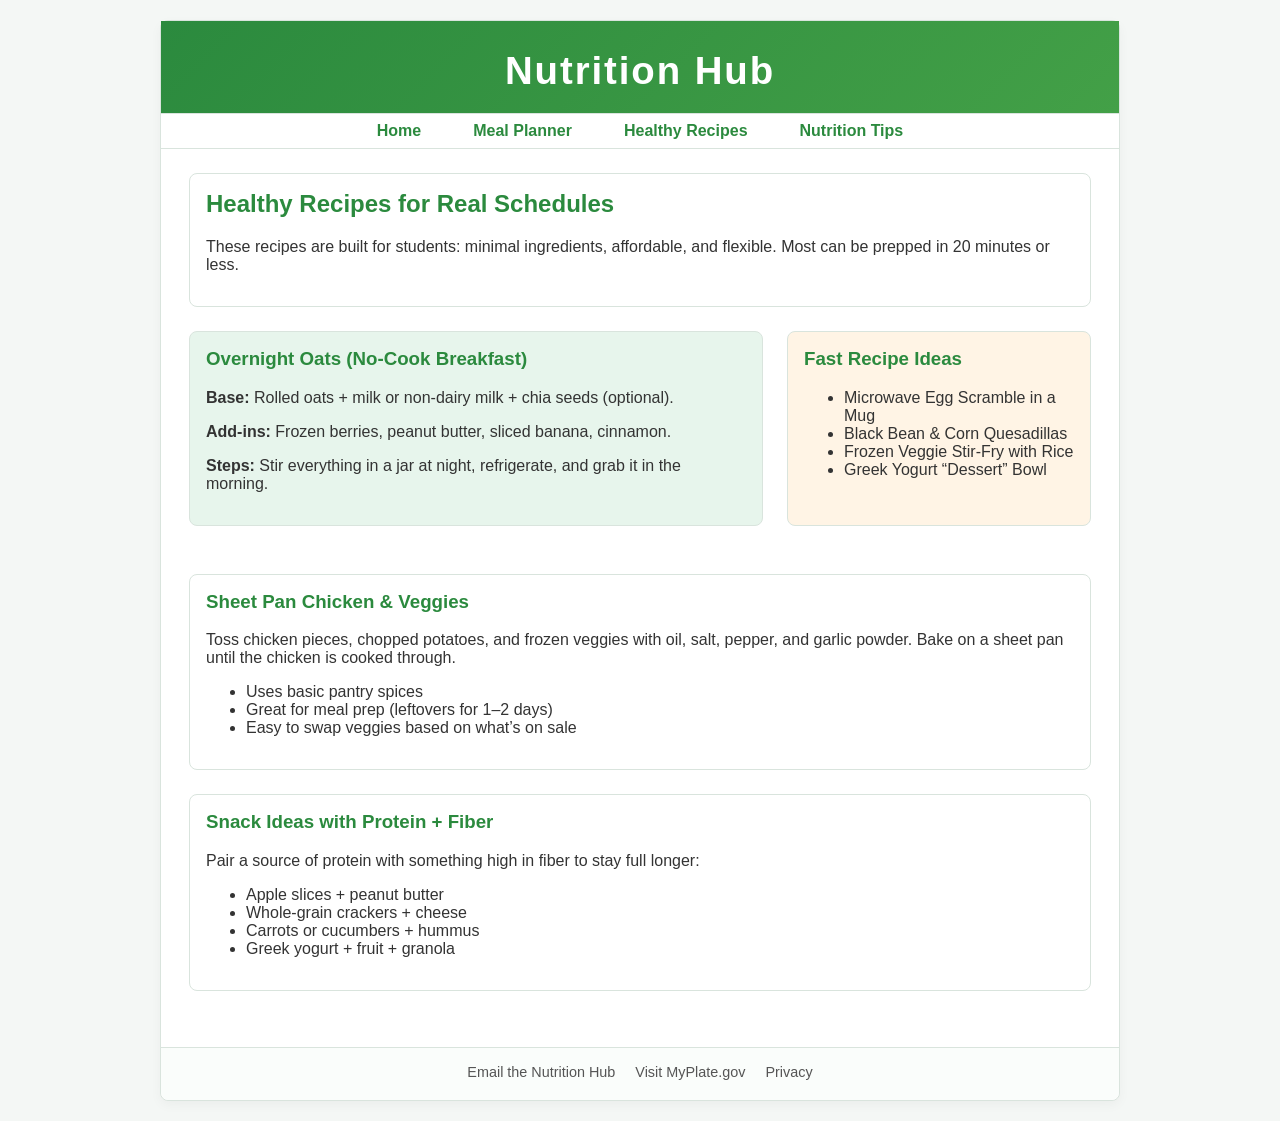
==== healthy-recipes.html @ 1329312f "Add files via upload" ====
<!DOCTYPE html>
<html lang="en">
<head>
    <meta charset="UTF-8">
    <title>Nutrition Hub | Healthy Recipes</title>
    <meta name="viewport" content="width=device-width, initial-scale=1.0">
    <meta name="description" content="Easy, realistic recipes for busy students using affordable ingredients.">
    <link rel="stylesheet" href="styles.css">
</head>
<body>
    <div class="wrapper">

        <header>
            <h1>Nutrition Hub</h1>
        </header>

        <nav>
            <ul>
                <li><a href="index.html">Home</a></li>
                <li><a href="meal-planner.html">Meal Planner</a></li>
                <li><a href="healthy-recipes.html">Healthy Recipes</a></li>
                <li><a href="#">Nutrition Tips</a></li>
            </ul>
        </nav>

        <main>
            <section class="box">
                <h2>Healthy Recipes for Real Schedules</h2>
                <p>
                    These recipes are built for students: minimal ingredients, affordable, and flexible.
                    Most can be prepped in 20 minutes or less.
                </p>
            </section>

            <section class="feature-row">
                <article class="box featured">
                    <h3>Overnight Oats (No-Cook Breakfast)</h3>
                    <p><strong>Base:</strong> Rolled oats + milk or non-dairy milk + chia seeds (optional).</p>
                    <p><strong>Add-ins:</strong> Frozen berries, peanut butter, sliced banana, cinnamon.</p>
                    <p><strong>Steps:</strong> Stir everything in a jar at night, refrigerate, and grab it in the morning.</p>
                </article>

                <aside class="box small-recipes">
                    <h3>Fast Recipe Ideas</h3>
                    <ul>
                        <li>Microwave Egg Scramble in a Mug</li>
                        <li>Black Bean &amp; Corn Quesadillas</li>
                        <li>Frozen Veggie Stir-Fry with Rice</li>
                        <li>Greek Yogurt “Dessert” Bowl</li>
                    </ul>
                </aside>
            </section>

            <section class="box">
                <h3>Sheet Pan Chicken &amp; Veggies</h3>
                <p>
                    Toss chicken pieces, chopped potatoes, and frozen veggies with oil, salt, pepper,
                    and garlic powder. Bake on a sheet pan until the chicken is cooked through.
                </p>
                <ul>
                    <li>Uses basic pantry spices</li>
                    <li>Great for meal prep (leftovers for 1–2 days)</li>
                    <li>Easy to swap veggies based on what’s on sale</li>
                </ul>
            </section>

            <section class="box">
                <h3>Snack Ideas with Protein + Fiber</h3>
                <p>Pair a source of protein with something high in fiber to stay full longer:</p>
                <ul>
                    <li>Apple slices + peanut butter</li>
                    <li>Whole-grain crackers + cheese</li>
                    <li>Carrots or cucumbers + hummus</li>
                    <li>Greek yogurt + fruit + granola</li>
                </ul>
            </section>


        </main>

        <footer>
            <a href="mailto:youremail@example.com">Email the Nutrition Hub</a>
            <a href="https://www.myplate.gov" target="_blank" rel="noopener">Visit MyPlate.gov</a>
            <a href="#">Privacy</a>
        </footer>

    </div>
</body>
</html>
---- styles.css ----
* {
    box-sizing: border-box;
}

body {
    font-family: Arial, Helvetica, sans-serif;
    margin: 0;
    background: #f3f3f3;
    color: #333;
}

.wrapper {
    max-width: 960px;
    margin: 0 auto;
    background: #ffffff;
    border: 1px solid #ccc;
}

header {
    text-align: center;
    padding: 1.5rem 1rem;
    border-bottom: 1px solid #ccc;
}

header h1 {
    margin: 0;
    font-size: 2.5rem;
}

nav {
    border-bottom: 1px solid #ccc;
}

nav ul {
    list-style: none;
    margin: 0;
    padding: 0.5rem 1rem;
    display: flex;
    justify-content: center;
    gap: 2rem;
}

nav a {
    text-decoration: none;
    color: #333;
    font-weight: bold;
}

main {
    padding: 1.5rem;
}

.banner img {
    width: 100%;
    height: 250px;
    object-fit: cover;
    border: 1px solid #bbb;
    margin-bottom: 1.5rem;
}

.feature-row {
    display: flex;
    flex-wrap: wrap;
    gap: 1.5rem;
    margin-bottom: 1.5rem;
}

.box {
    border: 1px solid #bbb;
    padding: 1rem;
    margin-bottom: 1.5rem;
}

.featured {
    flex: 2;
}

.small-recipes {
    flex: 1;
}

.featured-img {
    width: 100%;
    height: auto;
    margin-bottom: 1rem;
    border: 1px solid #bbb;
}

footer {
    border-top: 1px solid #ccc;
    text-align: center;
    padding: 1rem;
    display: flex;
    justify-content: center;
    gap: 1.5rem;
}

footer a {
    text-decoration: none;
    color: #333;
    font-size: 0.9rem;
}

@media (max-width: 600px) {

    nav ul {
        flex-direction: column;
        align-items: center;
        gap: 0.5rem;
    }

    .feature-row {
        flex-direction: column;
    }
}
.banner img {
    width: 100%;
    height: 250px;
    object-fit: cover;
    border-radius: 6px;
}

.featured img {
    width: 100%;
    height: auto;
    border-radius: 6px;
}
.table-wrapper {
    overflow-x: auto;
    margin-bottom: 1.5rem;
}

table {
    width: 100%;
    border-collapse: collapse;
    margin-top: 0.5rem;
    margin-bottom: 0.5rem;
}

th,
td {
    border: 1px solid #bbb;
    padding: 0.5rem;
    text-align: left;
    vertical-align: top;
}

th {
    background: #f5f5f5;
    font-weight: bold;
}

form {
    display: grid;
    gap: 0.75rem;
    max-width: 480px;
}

label {
    font-weight: bold;
    font-size: 0.95rem;
}

input,
select,
textarea {
    padding: 0.5rem;
    border: 1px solid #bbb;
    border-radius: 4px;
    font: inherit;
}

button[type="submit"] {
    padding: 0.6rem 1rem;
    border: none;
    border-radius: 4px;
    font: inherit;
    cursor: pointer;
    background: #333;
    color: #fff;
}

button[type="submit"]:hover {
    opacity: 0.9;
}

.note {
    font-size: 0.9rem;
    color: #555;
}

:root {
    --primary: #2b8a3e;      
    --primary-light: #e7f5ec;   
    --accent: #ffb676;          
    --accent-light: #fff4e5;     
    --text-main: #333333;
    --border-soft: #d9e4dd;
    --bg-page: #f4f7f5;
}


body {
    font-family: Arial, Helvetica, sans-serif;
    margin: 0;
    background: var(--bg-page);
    color: var(--text-main);
}

.wrapper {
    max-width: 960px;
    margin: 1.25rem auto;
    background: #ffffff;
    border: 1px solid var(--border-soft);
    box-shadow: 0 4px 12px rgba(0, 0, 0, 0.04);
    border-radius: 8px;
}


header {
    text-align: center;
    padding: 1.75rem 1rem 1.25rem;
    border-bottom: 1px solid var(--border-soft);
    background: linear-gradient(135deg, var(--primary), #43a047);
    color: #ffffff;
}

header h1 {
    margin: 0;
    font-size: 2.4rem;
    letter-spacing: 0.05em;
}


nav {
    border-bottom: 1px solid var(--border-soft);
    background: #ffffff;
}

nav ul {
    list-style: none;
    margin: 0;
    padding: 0.5rem 1rem;
    display: flex;
    justify-content: center;
    gap: 1.75rem;
    flex-wrap: wrap;
}

nav a {
    text-decoration: none;
    color: var(--primary);
    font-weight: bold;
    padding: 0.35rem 0.75rem;
    border-radius: 999px;
    transition: background-color 0.2s ease, color 0.2s ease, transform 0.1s ease;
}

nav a:hover {
    background: var(--primary-light);
    color: #134b25;
    transform: translateY(-1px);
}


main {
    padding: 1.5rem 1.75rem 2rem;
}


.banner img {
    width: 100%;
    height: 250px;
    object-fit: cover;
    border-radius: 10px;
    border: 1px solid var(--border-soft);
    margin-bottom: 1.5rem;
}

.box {
    border: 1px solid var(--border-soft);
    padding: 1rem;
    margin-bottom: 1.5rem;
    border-radius: 8px;
    background: #ffffff;
}

.featured {
    flex: 2;
    background: var(--primary-light);
}

.small-recipes {
    flex: 1;
    background: var(--accent-light);
}

.featured-img {
    width: 100%;
    height: auto;
    margin-bottom: 1rem;
    border-radius: 8px;
    border: 1px solid var(--border-soft);
}


h2, h3 {
    color: var(--primary);
    margin-top: 0;
}

h4 {
    color: #555;
}


th,
td {
    border: 1px solid var(--border-soft);
    padding: 0.5rem;
    text-align: left;
    vertical-align: top;
}

th {
    background: var(--primary-light);
    font-weight: bold;
}


input,
select,
textarea {
    padding: 0.5rem;
    border: 1px solid var(--border-soft);
    border-radius: 4px;
    font: inherit;
    background-color: #ffffff;
}

button[type="submit"] {
    padding: 0.6rem 1.1rem;
    border: none;
    border-radius: 999px;
    font: inherit;
    cursor: pointer;
    background: var(--accent);
    color: #3b2a18;
    font-weight: bold;
    align-self: flex-start;
    box-shadow: 0 2px 6px rgba(0, 0, 0, 0.12);
    transition: transform 0.1s ease, box-shadow 0.1s ease, opacity 0.15s ease;
}

button[type="submit"]:hover {
    opacity: 0.95;
    transform: translateY(-1px);
    box-shadow: 0 3px 10px rgba(0, 0, 0, 0.16);
}


.note {
    font-size: 0.9rem;
    color: #555;
    background: #fdfaf5;
    padding: 0.5rem 0.75rem;
    border-radius: 6px;
    border-left: 4px solid var(--accent);
}


footer {
    border-top: 1px solid var(--border-soft);
    text-align: center;
    padding: 1rem 0.75rem 1.25rem;
    display: flex;
    flex-wrap: wrap;
    justify-content: center;
    gap: 1.25rem;
    background: #fafdfb;
    border-radius: 0 0 8px 8px;
}

footer a {
    text-decoration: none;
    color: #555;
    font-size: 0.9rem;
}

footer a:hover {
    color: var(--primary);
}


@media (max-width: 600px) {
    .wrapper {
        margin: 0.5rem;
    }
}
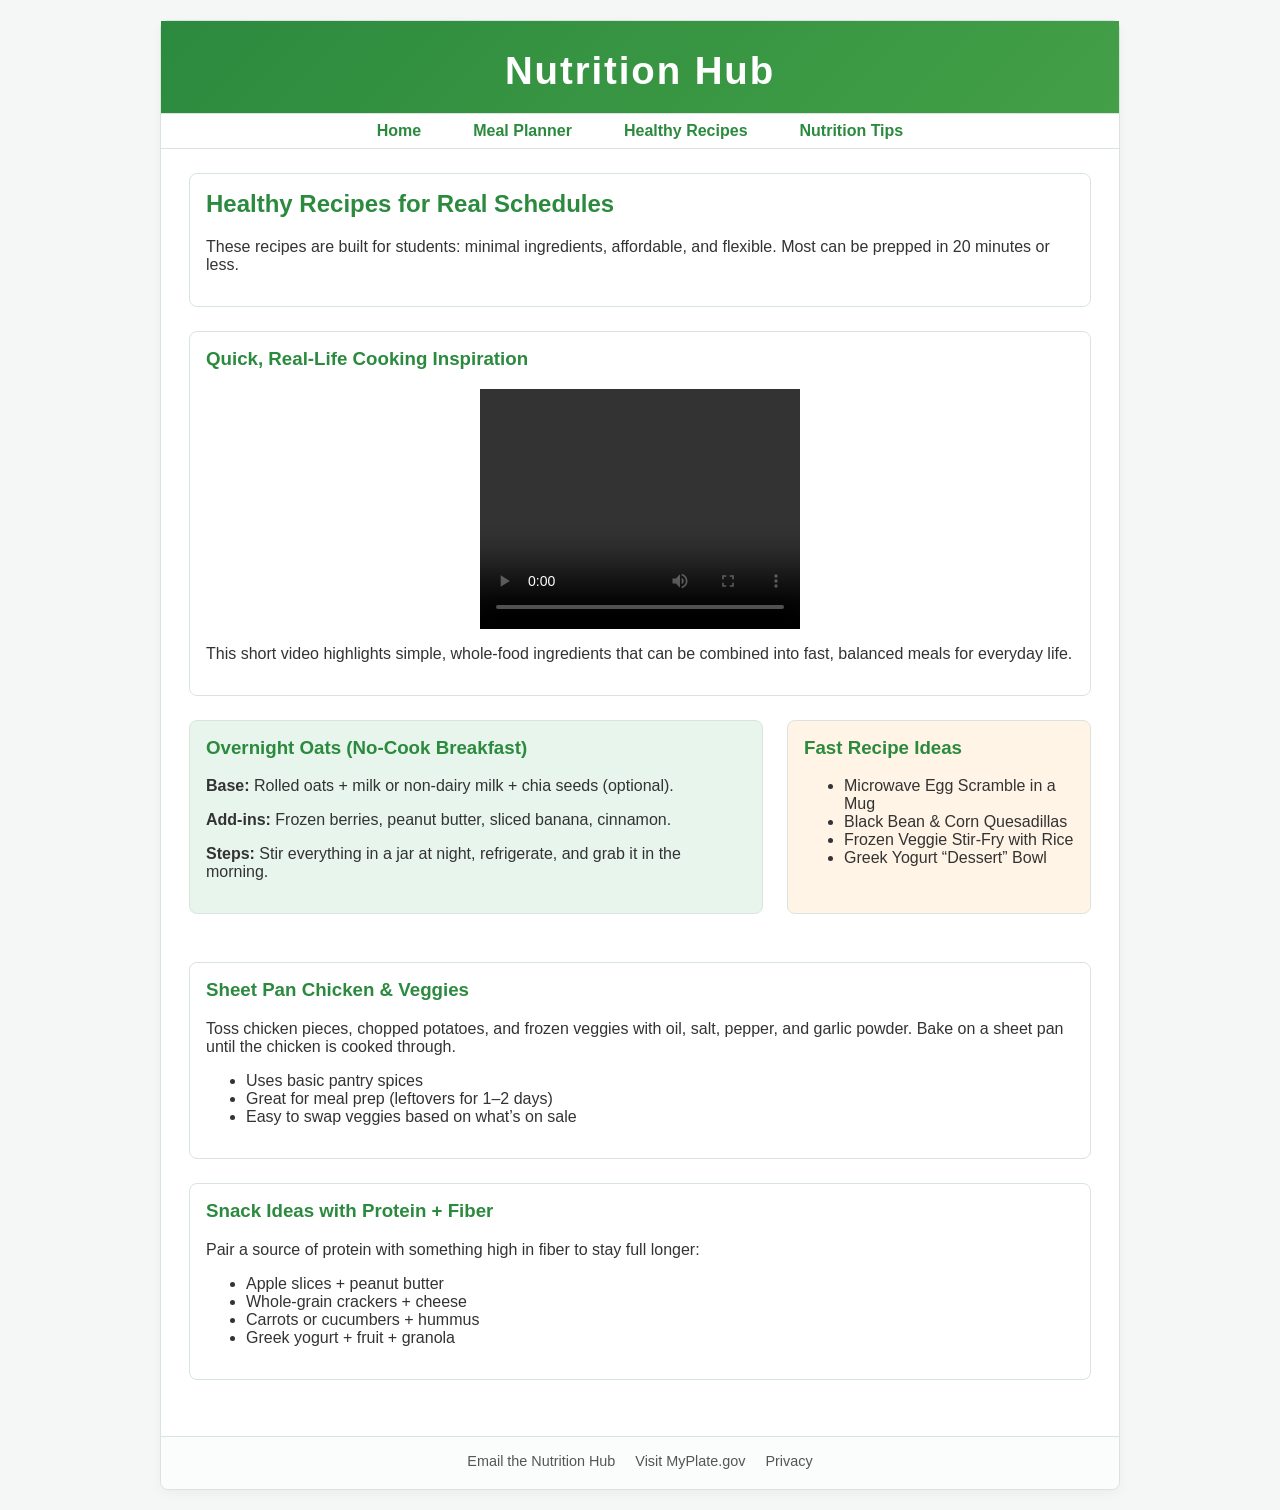
==== commit 6e71c847: "Add files via upload" ====
--- a/healthy-recipes.html
+++ b/healthy-recipes.html
@@ -19,7 +19,7 @@
                 <li><a href="index.html">Home</a></li>
                 <li><a href="meal-planner.html">Meal Planner</a></li>
                 <li><a href="healthy-recipes.html">Healthy Recipes</a></li>
-                <li><a href="#">Nutrition Tips</a></li>
+                <li><a href="nutrition-tips.html">Nutrition Tips</a></li>
             </ul>
         </nav>
 
@@ -31,6 +31,19 @@
                     Most can be prepped in 20 minutes or less.
                 </p>
             </section>
+<section class="box video-box">
+    <h3>Quick, Real-Life Cooking Inspiration</h3>
+
+    <video controls width="320" height="240">
+        <source src="3196566-uhd_3840_2160_25fps.mp4" type="video/mp4">
+        Your browser does not support the video tag.
+    </video>
+
+    <p>
+        This short video highlights simple, whole-food ingredients that can be
+        combined into fast, balanced meals for everyday life.
+    </p>
+</section>
 
             <section class="feature-row">
                 <article class="box featured">
--- a/styles.css
+++ b/styles.css
@@ -358,6 +358,10 @@
     box-shadow: 0 3px 10px rgba(0, 0, 0, 0.16);
 }
 
+.video-box video {
+    display: block;
+    margin: 1em auto;
+}
 
 .note {
     font-size: 0.9rem;
